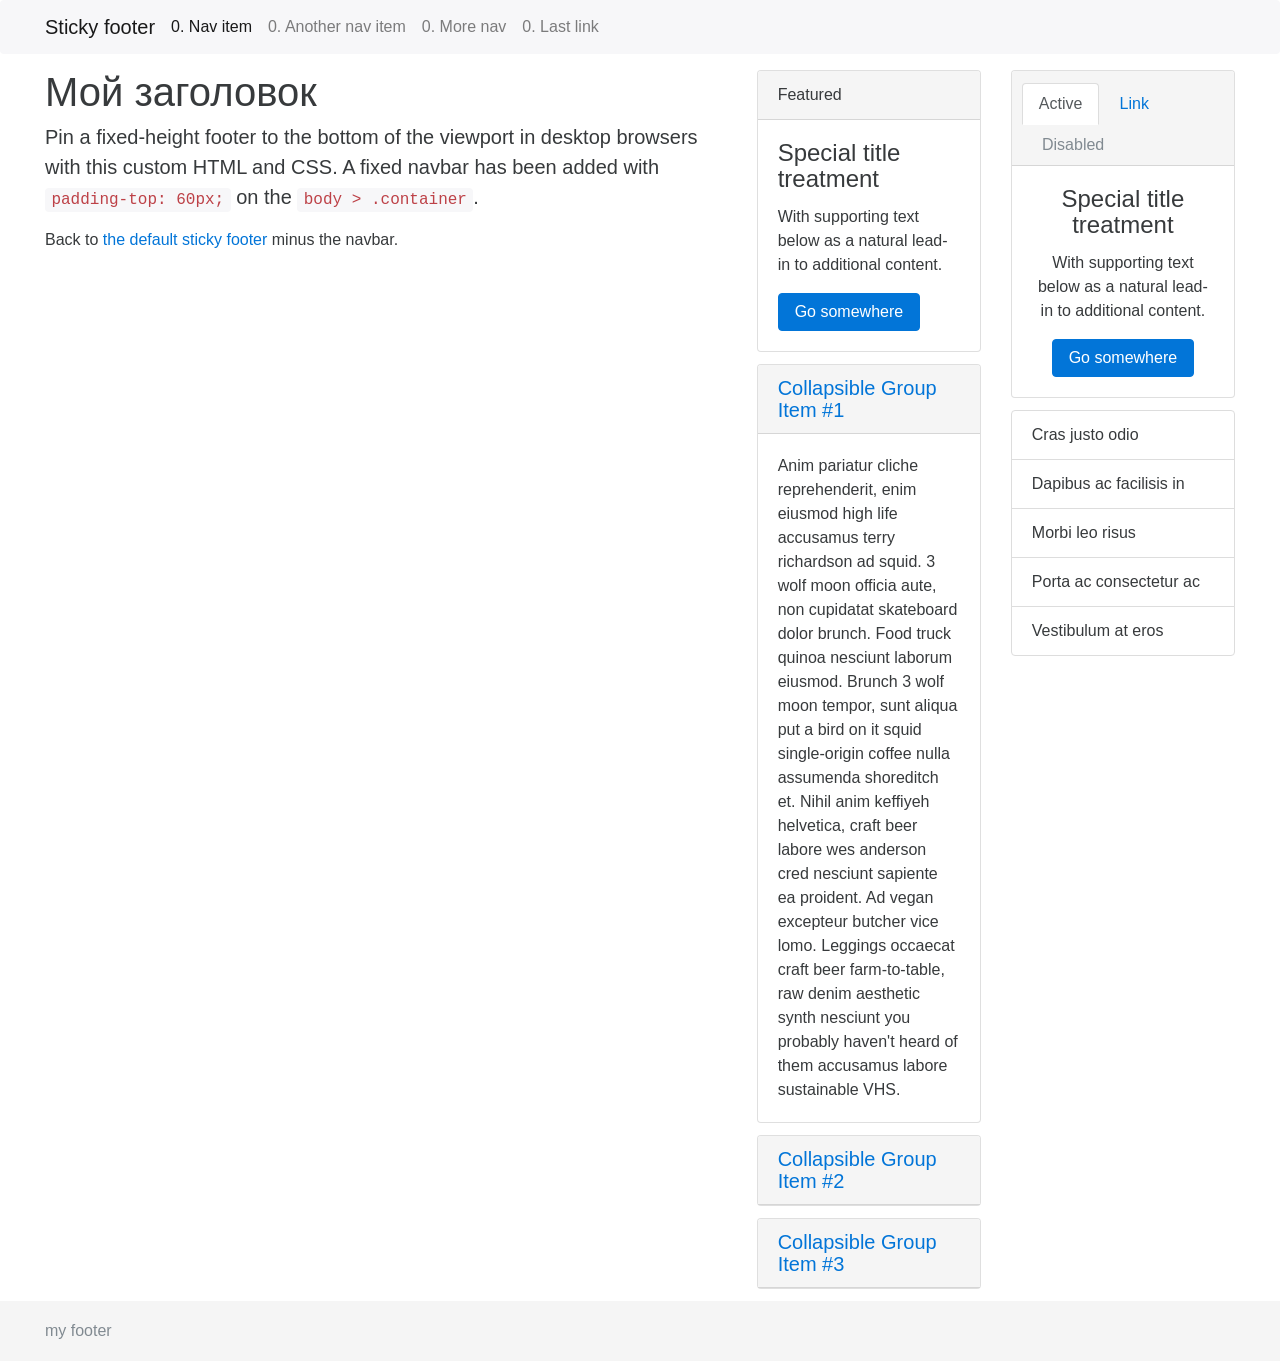
==== index.html @ 568453aa "start project" ====
<!DOCTYPE html>
<html lang="en">
<head>
    <meta charset="utf-8">
    <meta http-equiv="X-UA-Compatible" content="IE=edge">
    <meta name="viewport" content="width=device-width, initial-scale=1, shrink-to-fit=no">
    <meta name="description" content="">
    <meta name="author" content="styleroom">
    <link rel="icon" href="/favicon.ico">
    <title>Sticky Footer Navbar Template for Bootstrap</title>
    <link href="/css/bootstrap.min.css" rel="stylesheet">
    <link href="/css/sticky-footer-navbar.css" rel="stylesheet">
    <link href="/css/custom.css" rel="stylesheet">
</head>

<body>

<div id="template_menu"></div>

<div id="page" class="container">
    <div class="row">
        <div class="col-md-7" id="content">
            <h1>Мой заголовок</h1>
            <p class="lead">Pin a fixed-height footer to the bottom of the viewport in desktop browsers with this custom HTML and CSS. A fixed navbar has been added with <code>padding-top: 60px;</code> on the <code>body &gt; .container</code>.</p>
            <p>Back to <a href="#">the default sticky footer</a> minus the navbar.</p>
        </div>
        <div class="col-md-5" id="template_sidebar"></div>
    </div>
</div>

<footer class="footer">
    <div class="container">
        <div id="template_footer"></div>
    </div>
</footer>

<script src="/js/jquery.min.js"></script>
<script src="/js/tether.min.js"></script>
<script src="/js/bootstrap.min.js"></script>
<script src="/js/ie10-viewport-bug-workaround.js"></script>
<script src="/js/custom.js"></script>
</body>

</html>
---- css/sticky-footer-navbar.css ----
/* Sticky footer styles
-------------------------------------------------- */
html {
    position: relative;
    min-height: 100%;
}
body {
    /* Margin bottom by footer height */
    margin-bottom: 60px;
}
.footer {
    position: absolute;
    bottom: 0;
    width: 100%;
    /* Set the fixed height of the footer here */
    height: 60px;
    line-height: 60px; /* Vertically center the text there */
    background-color: #f5f5f5;
}


/* Custom page CSS
-------------------------------------------------- */
/* Not required for template or sticky footer method. */

body > .container {
    padding: 60px 15px 0;
}

.footer > .container {
    padding-right: 15px;
    padding-left: 15px;
}

code {
    font-size: 80%;
}
---- css/custom.css ----
#content, #template_sidebar {
    margin: 10px 0 0 0;
}
@media (min-width: 1200px) {
    .container {
        width: 1220px;
        max-width: 100%;
    }
}
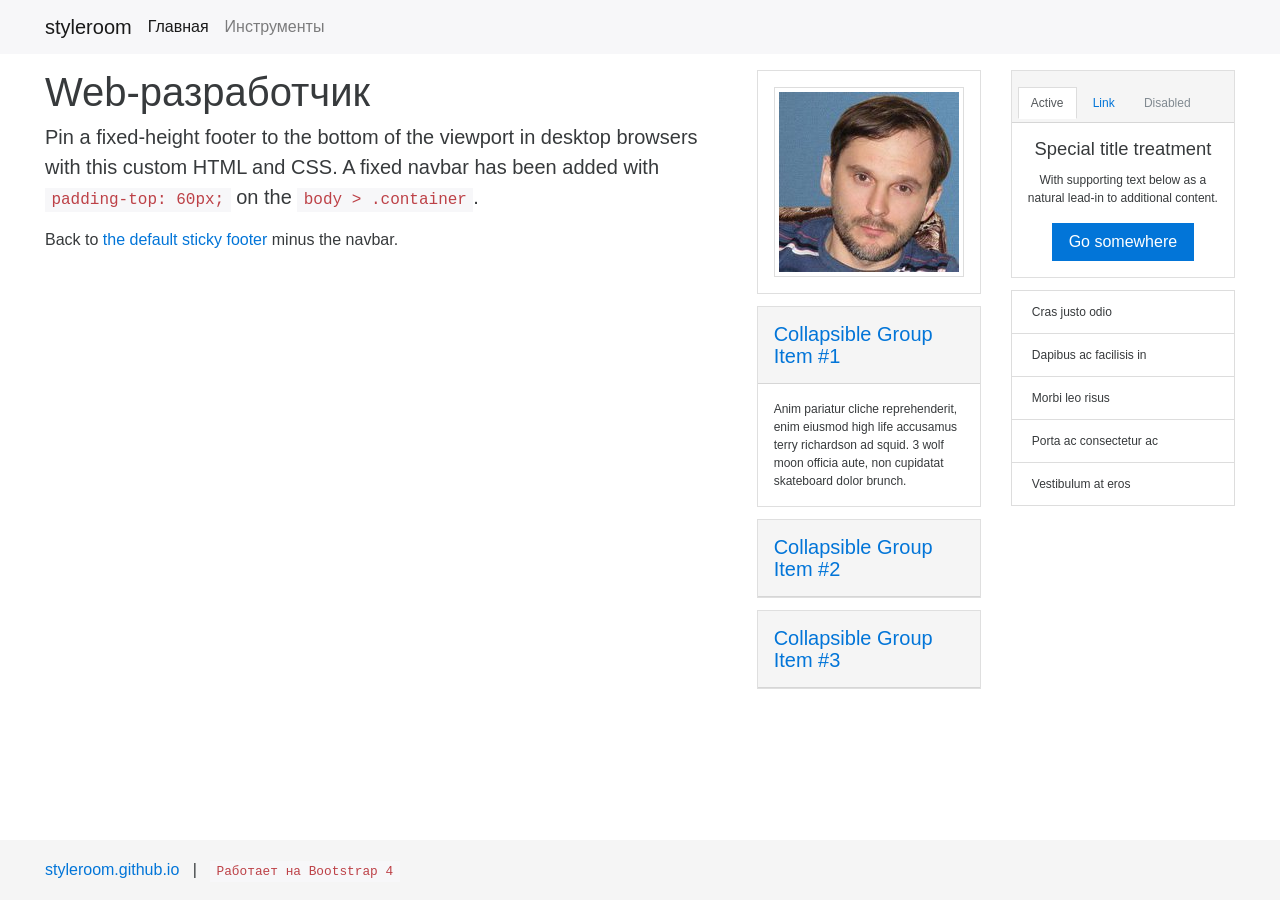
==== commit 99d8ba45: "первичная хорошая настрйока: фотка, логотипы, дескрипшены" ====
--- a/index.html
+++ b/index.html
@@ -4,13 +4,14 @@
     <meta charset="utf-8">
     <meta http-equiv="X-UA-Compatible" content="IE=edge">
     <meta name="viewport" content="width=device-width, initial-scale=1, shrink-to-fit=no">
-    <meta name="description" content="">
+    <meta name="description" content="Личная страница web-разработчика на github.com">
     <meta name="author" content="styleroom">
     <link rel="icon" href="/favicon.ico">
     <title>Sticky Footer Navbar Template for Bootstrap</title>
-    <link href="/css/bootstrap.min.css" rel="stylesheet">
-    <link href="/css/sticky-footer-navbar.css" rel="stylesheet">
-    <link href="/css/custom.css" rel="stylesheet">
+    <link href="../css/bootstrap.min.css" rel="stylesheet">
+    <link href="../css/sticky-footer-navbar.css" rel="stylesheet">
+    <link href="../css/custom.css" rel="stylesheet">
+    <script src="../js/jquery.min.js"></script>
 </head>
 
 <body>
@@ -20,7 +21,7 @@
 <div id="page" class="container">
     <div class="row">
         <div class="col-md-7" id="content">
-            <h1>Мой заголовок</h1>
+            <h1>Web-разработчик</h1>
             <p class="lead">Pin a fixed-height footer to the bottom of the viewport in desktop browsers with this custom HTML and CSS. A fixed navbar has been added with <code>padding-top: 60px;</code> on the <code>body &gt; .container</code>.</p>
             <p>Back to <a href="#">the default sticky footer</a> minus the navbar.</p>
         </div>
@@ -28,17 +29,12 @@
     </div>
 </div>
 
-<footer class="footer">
-    <div class="container">
-        <div id="template_footer"></div>
-    </div>
-</footer>
+<div id="template_footer"></div>
 
-<script src="/js/jquery.min.js"></script>
-<script src="/js/tether.min.js"></script>
-<script src="/js/bootstrap.min.js"></script>
-<script src="/js/ie10-viewport-bug-workaround.js"></script>
-<script src="/js/custom.js"></script>
+<script src="../js/tether.min.js"></script>
+<script src="../js/bootstrap.min.js"></script>
+<script src="../js/ie10-viewport-bug-workaround.js"></script>
+<script src="../js/custom.js"></script>
 </body>
 
 </html>
--- a/css/sticky-footer-navbar.css
+++ b/css/sticky-footer-navbar.css
@@ -1,37 +1,11 @@
 /* Sticky footer styles
 -------------------------------------------------- */
-html {
-    position: relative;
-    min-height: 100%;
-}
-body {
-    /* Margin bottom by footer height */
-    margin-bottom: 60px;
-}
-.footer {
-    position: absolute;
-    bottom: 0;
-    width: 100%;
-    /* Set the fixed height of the footer here */
-    height: 60px;
-    line-height: 60px; /* Vertically center the text there */
-    background-color: #f5f5f5;
-}
-
+html { position: relative; min-height: 100%; }
+body { margin-bottom: 60px; }
+.footer { position: absolute; bottom: 0; width: 100%; height: 60px; line-height: 60px; background-color: #f5f5f5; }
 
 /* Custom page CSS
 -------------------------------------------------- */
-/* Not required for template or sticky footer method. */
-
-body > .container {
-    padding: 60px 15px 0;
-}
-
-.footer > .container {
-    padding-right: 15px;
-    padding-left: 15px;
-}
-
-code {
-    font-size: 80%;
-}+body > .container { padding: 60px 15px 0; }
+.footer > .container { padding-right: 15px; padding-left: 15px; }
+code { font-size: 80%; }
--- a/css/custom.css
+++ b/css/custom.css
@@ -1,3 +1,6 @@
+#template_sidebar {
+    font-size: 0.75rem;
+}
 #content, #template_sidebar {
     margin: 10px 0 0 0;
 }
@@ -6,4 +9,22 @@
         width: 1220px;
         max-width: 100%;
     }
+}
+* {
+    border-radius: 0 !important;
+}
+.card {
+    border-radius: 0;
+}
+.card-block, .card-header {
+    padding: 1rem;
+}
+.card h4 {
+    font-size: 1.15rem;
+}
+#brands .card-block {
+    text-align: center;
+}
+.description {
+    display: none;
 }
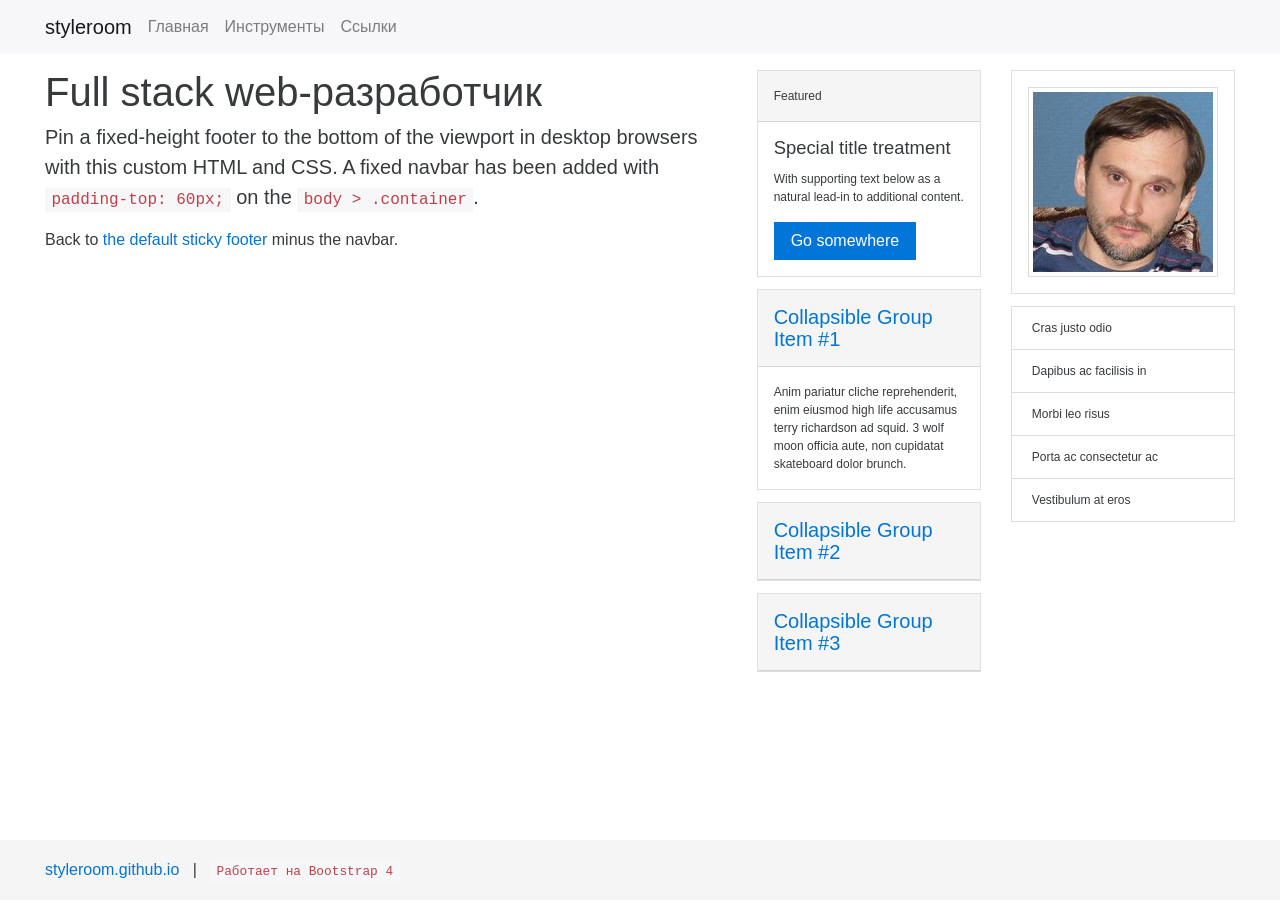
==== commit e2aea0fd: "новый заголовок главной страницы сайта Full stack web-разработчик" ====
--- a/index.html
+++ b/index.html
@@ -4,10 +4,10 @@
     <meta charset="utf-8">
     <meta http-equiv="X-UA-Compatible" content="IE=edge">
     <meta name="viewport" content="width=device-width, initial-scale=1, shrink-to-fit=no">
-    <meta name="description" content="Личная страница web-разработчика на github.com">
+    <meta name="description" content="Личная страница full stack web-разработчика на github.com">
     <meta name="author" content="styleroom">
     <link rel="icon" href="/favicon.ico">
-    <title>Sticky Footer Navbar Template for Bootstrap</title>
+    <title>Full stack web-разработчик</title>
     <link href="../css/bootstrap.min.css" rel="stylesheet">
     <link href="../css/sticky-footer-navbar.css" rel="stylesheet">
     <link href="../css/custom.css" rel="stylesheet">
@@ -21,7 +21,7 @@
 <div id="page" class="container">
     <div class="row">
         <div class="col-md-7" id="content">
-            <h1>Web-разработчик</h1>
+            <h1>Full stack web-разработчик</h1>
             <p class="lead">Pin a fixed-height footer to the bottom of the viewport in desktop browsers with this custom HTML and CSS. A fixed navbar has been added with <code>padding-top: 60px;</code> on the <code>body &gt; .container</code>.</p>
             <p>Back to <a href="#">the default sticky footer</a> minus the navbar.</p>
         </div>
--- a/css/custom.css
+++ b/css/custom.css
@@ -27,4 +27,12 @@
 }
 .description {
     display: none;
+}
+.btn-marg {
+    margin-right: 15px;
+    margin-bottom: 15px;
+}
+.navbar-nav a.active {
+    font-weight: bold;
+    color: #0275d8 !important;
 }
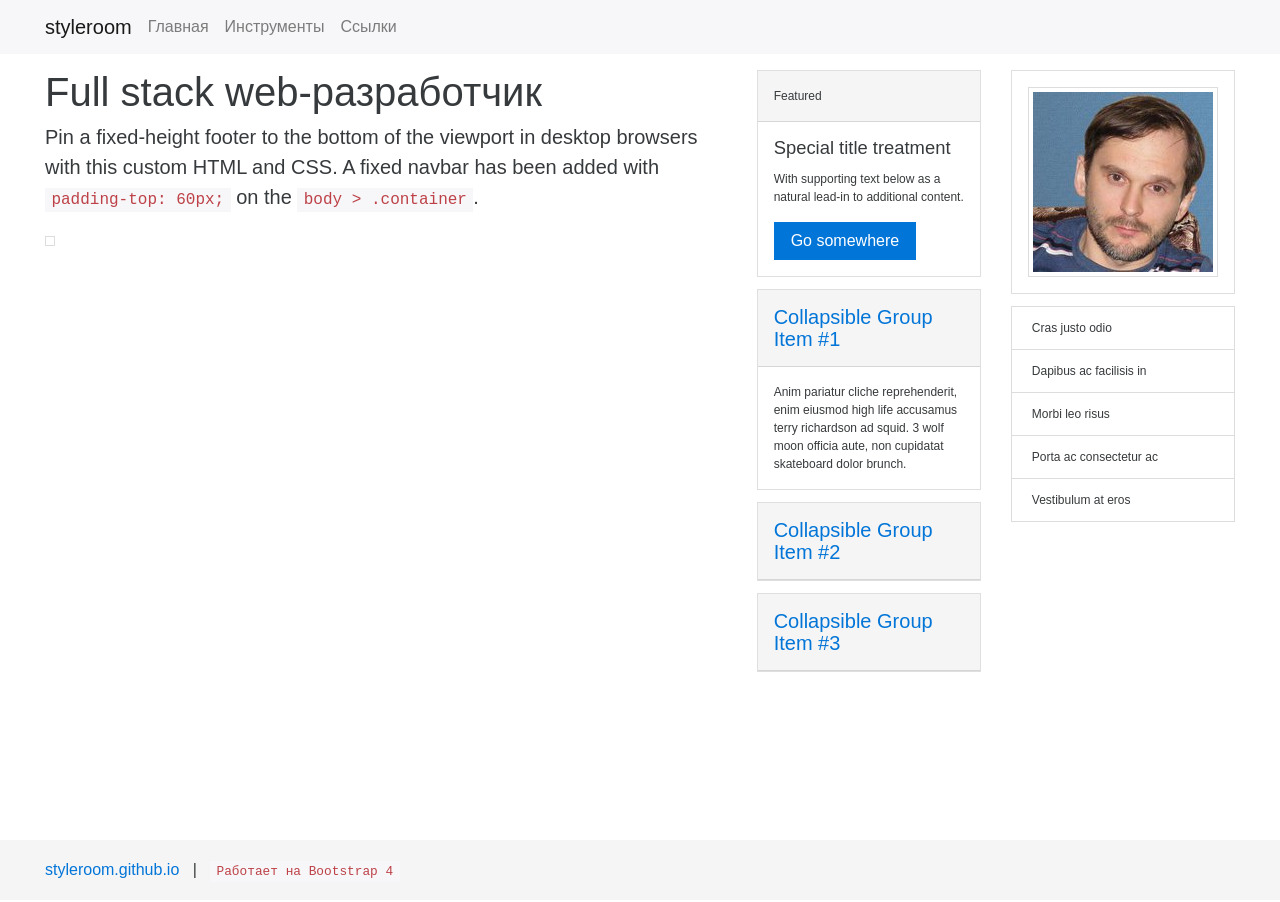
==== commit c6a0eaa8: "случайная картинка я яндекс фоток" ====
--- a/index.html
+++ b/index.html
@@ -23,7 +23,9 @@
         <div class="col-md-7" id="content">
             <h1>Full stack web-разработчик</h1>
             <p class="lead">Pin a fixed-height footer to the bottom of the viewport in desktop browsers with this custom HTML and CSS. A fixed navbar has been added with <code>padding-top: 60px;</code> on the <code>body &gt; .container</code>.</p>
-            <p>Back to <a href="#">the default sticky footer</a> minus the navbar.</p>
+            <p>
+                <img class="img-thumbnail" src="http://img-fotki.yandex.ru/get/53078/73314072.ab/0_f2943_c437a091_XL.jpg" alt="">
+            </p>
         </div>
         <div class="col-md-5" id="template_sidebar"></div>
     </div>
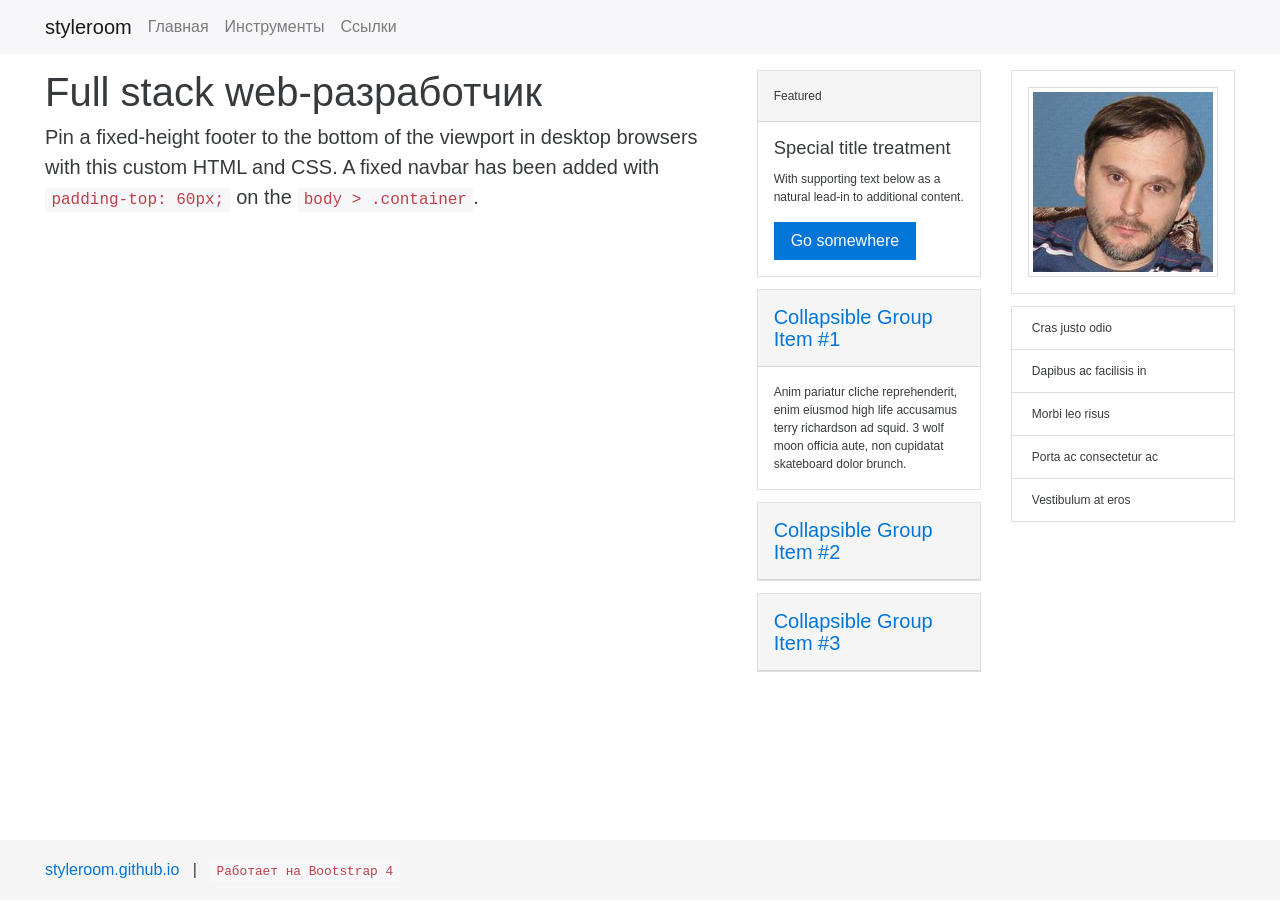
==== commit 41cd2f99: "случайная картинка №2 из Яндекс.Фоток" ====
--- a/index.html
+++ b/index.html
@@ -24,7 +24,7 @@
             <h1>Full stack web-разработчик</h1>
             <p class="lead">Pin a fixed-height footer to the bottom of the viewport in desktop browsers with this custom HTML and CSS. A fixed navbar has been added with <code>padding-top: 60px;</code> on the <code>body &gt; .container</code>.</p>
             <p>
-                <img class="img-thumbnail" src="http://img-fotki.yandex.ru/get/53078/73314072.ab/0_f2943_c437a091_XL.jpg" alt="">
+                <img src="http://img-fotki.yandex.ru/get/53078/73314072.ab/0_f2943_c437a091_XL.jpg" alt="">
             </p>
         </div>
         <div class="col-md-5" id="template_sidebar"></div>
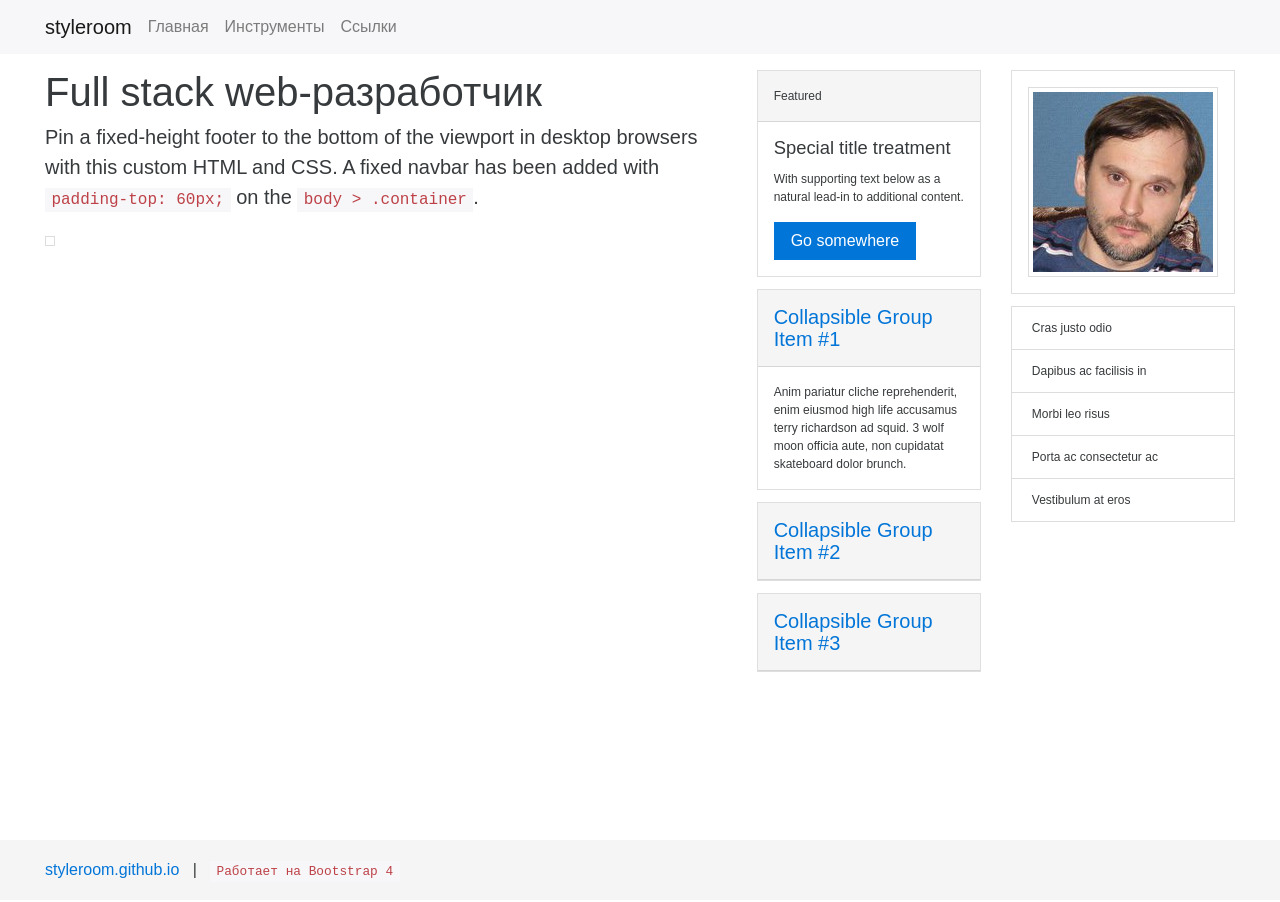
==== commit f7e6b055: "случайная картинка №3 из Яндекс.Фоток" ====
--- a/index.html
+++ b/index.html
@@ -24,7 +24,7 @@
             <h1>Full stack web-разработчик</h1>
             <p class="lead">Pin a fixed-height footer to the bottom of the viewport in desktop browsers with this custom HTML and CSS. A fixed navbar has been added with <code>padding-top: 60px;</code> on the <code>body &gt; .container</code>.</p>
             <p>
-                <img src="http://img-fotki.yandex.ru/get/53078/73314072.ab/0_f2943_c437a091_XL.jpg" alt="">
+                <img class="img-thumbnail" src="http://img-fotki.yandex.ru/get/53078/73314072.ab/0_f2943_c437a091_XL.jpg" alt="">
             </p>
         </div>
         <div class="col-md-5" id="template_sidebar"></div>
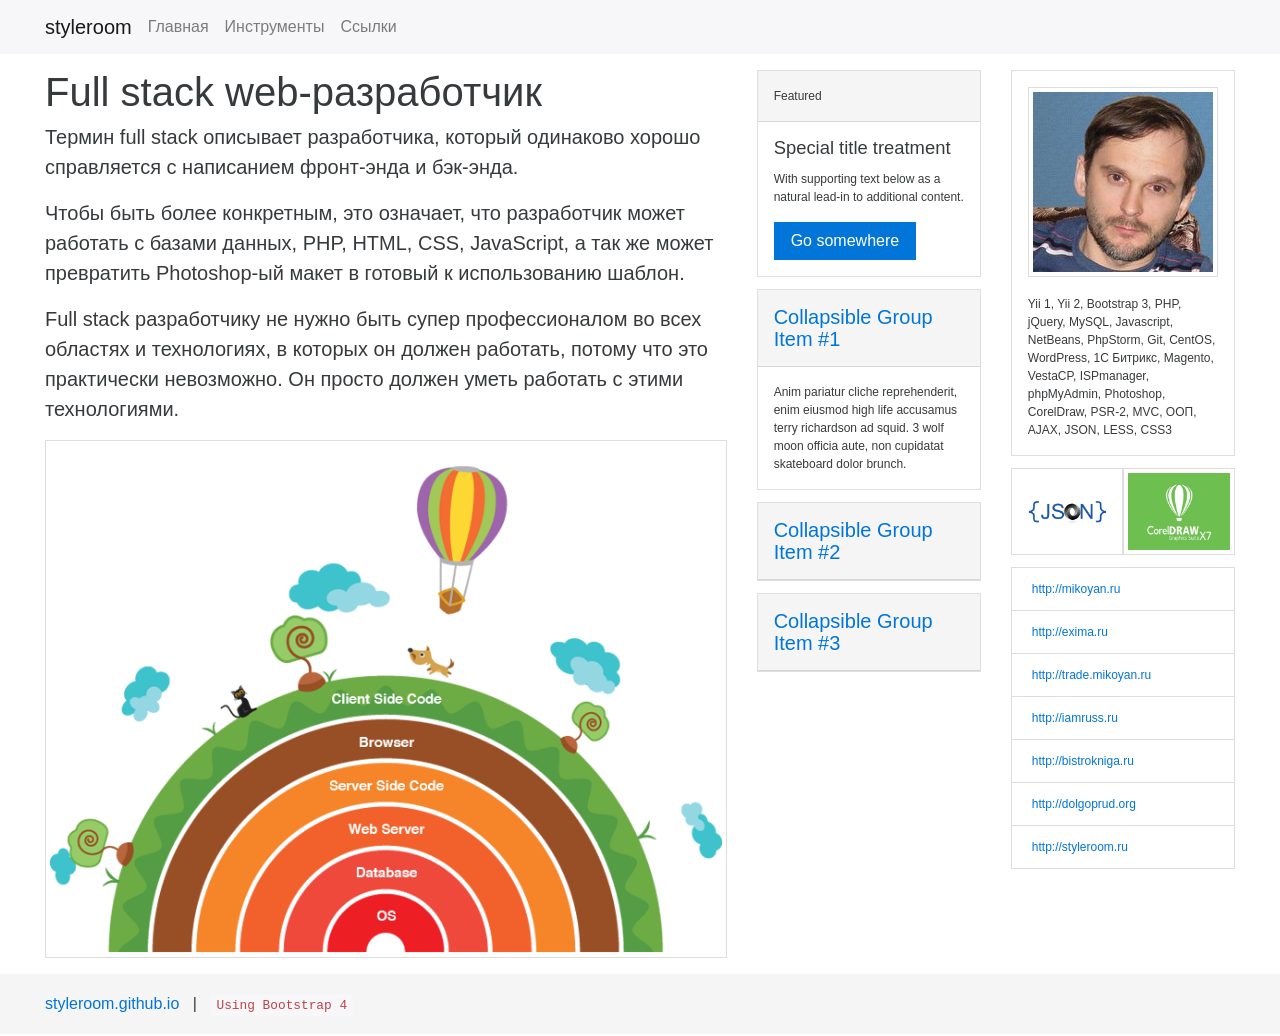
==== commit 4ea16e64: "текст для главной страницы + правка подвала" ====
--- a/index.html
+++ b/index.html
@@ -22,9 +22,17 @@
     <div class="row">
         <div class="col-md-7" id="content">
             <h1>Full stack web-разработчик</h1>
-            <p class="lead">Pin a fixed-height footer to the bottom of the viewport in desktop browsers with this custom HTML and CSS. A fixed navbar has been added with <code>padding-top: 60px;</code> on the <code>body &gt; .container</code>.</p>
+
+            <p class="lead">Термин full stack описывает разработчика, который одинаково хорошо справляется с написанием фронт-энда и бэк-энда.</p>
+
+            <p class="lead">Чтобы быть более конкретным, это означает, что разработчик может работать с базами данных, PHP, HTML, CSS, JavaScript, а так же может превратить Photoshop-ый макет в готовый к использованию шаблон.</p>
+
+            <p class="lead">Full stack разработчику не нужно быть супер профессионалом во всех областях и технологиях, в которых он должен работать, потому что это практически невозможно. Он просто должен уметь работать с этими технологиями.</p>
+
             <p>
-                <img class="img-thumbnail" src="http://img-fotki.yandex.ru/get/53078/73314072.ab/0_f2943_c437a091_XL.jpg" alt="">
+                <a target="_blank" href="http://ruseller.com/lessons.php?id=2102&rub=2">
+                    <img class="img-thumbnail" src="../img/full-stack-developer.png" alt="Full stack web-разработчик">
+                </a>
             </p>
         </div>
         <div class="col-md-5" id="template_sidebar"></div>
--- a/css/custom.css
+++ b/css/custom.css
@@ -1,7 +1,20 @@
+#wrap-cheat-sheet {
+    max-height: 600px;
+    padding: 20px 20px 0 0;
+    /*overflow-y: scroll;*/
+}
+#wrap-cheat-sheet pre {
+    background-color: #222;
+    color: #999;
+    padding: 10px;
+    font-size: 0.75rem;
+    line-height: 1.3rem;
+    margin: 0;
+}
 #template_sidebar {
     font-size: 0.75rem;
 }
-#content, #template_sidebar {
+#content, #template_sidebar, #template_sidebar_3 {
     margin: 10px 0 0 0;
 }
 @media (min-width: 1200px) {
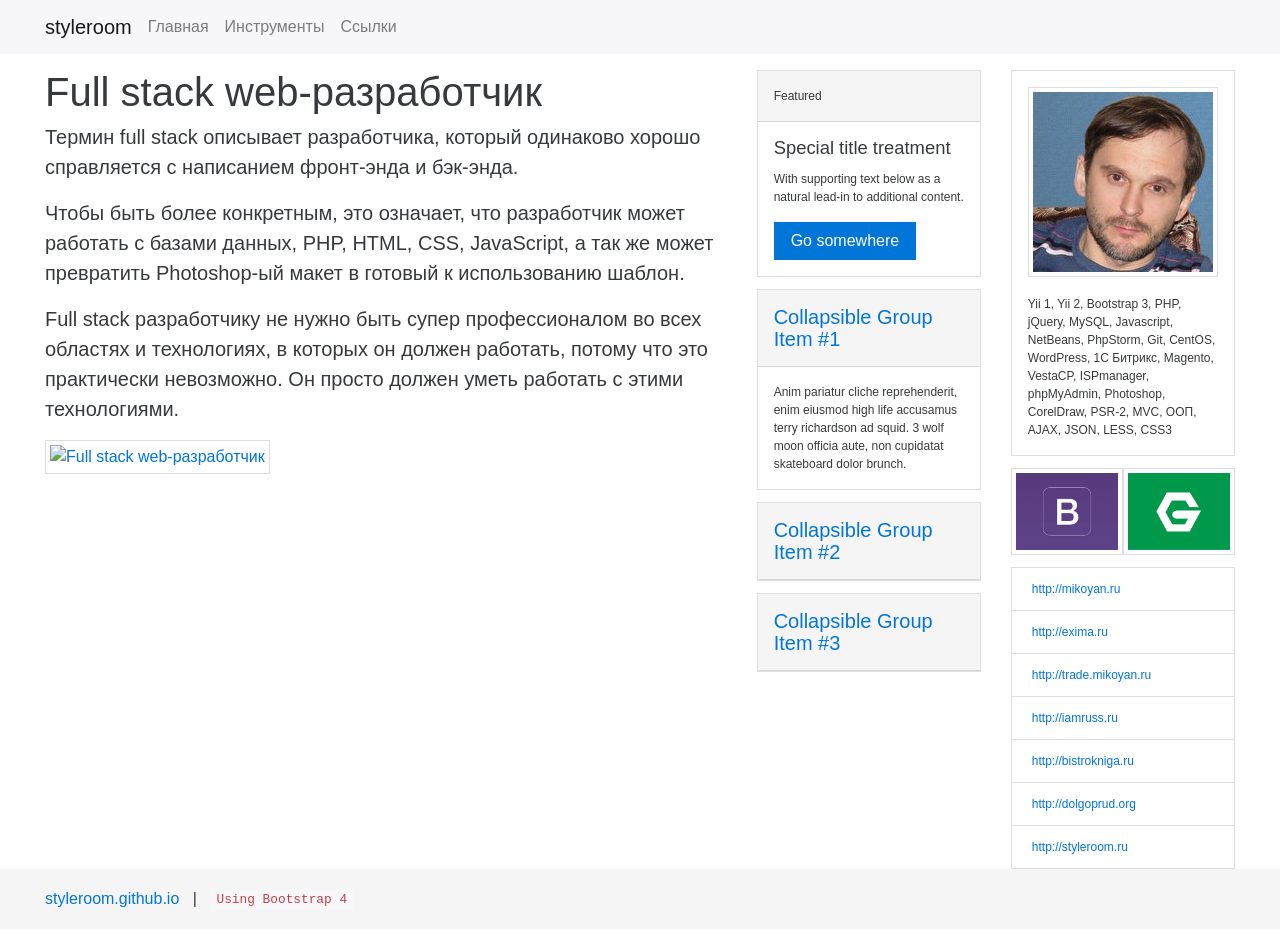
==== commit 2beee990: "картинка теперь на Яндекс.Фотках" ====
--- a/index.html
+++ b/index.html
@@ -31,7 +31,9 @@
 
             <p>
                 <a target="_blank" href="http://ruseller.com/lessons.php?id=2102&rub=2">
-                    <img class="img-thumbnail" src="../img/full-stack-developer.png" alt="Full stack web-разработчик">
+                    <img class="img-thumbnail"
+                         src="http://img-fotki.yandex.ru/get/126937/13223519.160/0_ae5b4_f1f7aea5_L.png"
+                         alt="Full stack web-разработчик">
                 </a>
             </p>
         </div>
